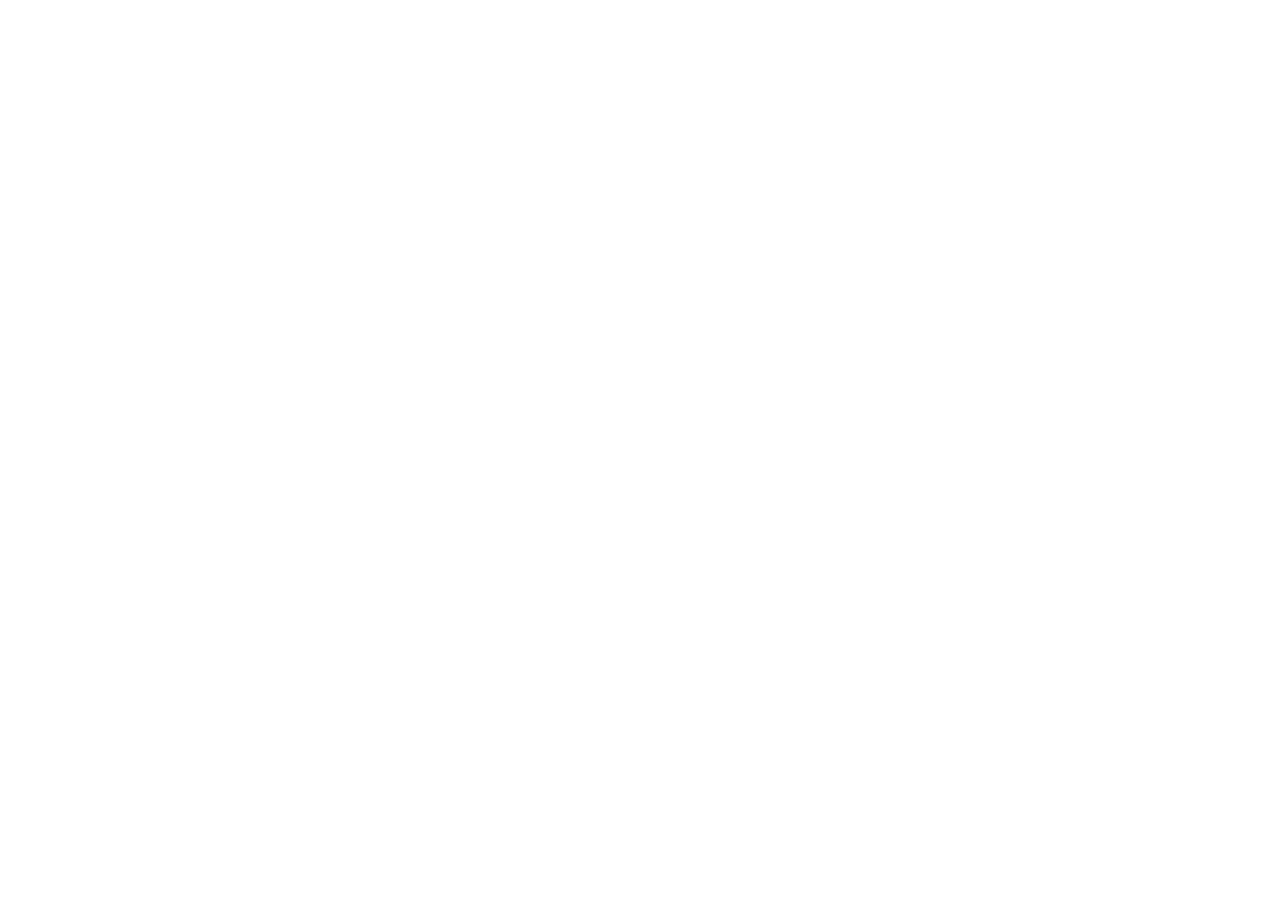
==== index.html @ df71476c "agregando css, fonts y Normalize" ====
<!DOCTYPE html>
<html lang="es">
<head>
    <meta charset="UTF-8">
    <meta name="viewport" content="width=device-width, initial-scale=1.0">
    <title>FrontEnd Store</title>
    <link rel="stylesheet" href="css/normalize.css">
    <link rel="preconnect" href="https://fonts.googleapis.com">
    <link rel="preconnect" href="https://fonts.gstatic.com" crossorigin>
    <link href="https://fonts.googleapis.com/css2?family=Krub&family=Staatliches&display=swap" rel="stylesheet">
    <link rel="initial-scale" href="css/style.css">
</head>
<body>
    
</body>
</html>
---- css/style.css ----
:root {
    --primario: #9C27B0;
    --primariooscuro: #89119D;
    --secundario: #FFCE00;
    --secundarioOscuro: rgb(233,287,2);
    --blanco: #FFF;
    --negro: #000;

    --fuentePrincipal: "Staaliches", cursive;
}
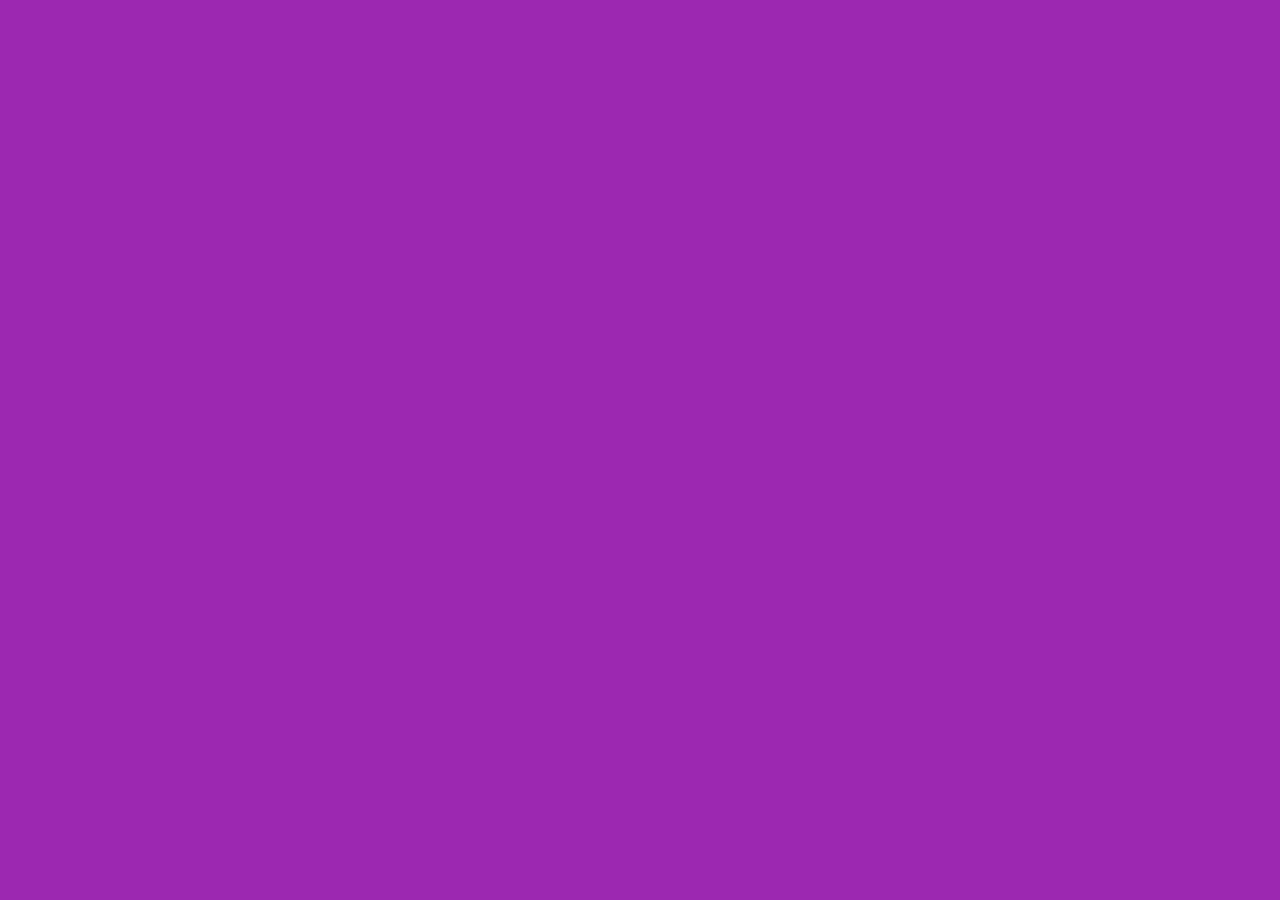
==== commit 7dc765ee: "Agregando globales" ====
--- a/index.html
+++ b/index.html
@@ -8,7 +8,7 @@
     <link rel="preconnect" href="https://fonts.googleapis.com">
     <link rel="preconnect" href="https://fonts.gstatic.com" crossorigin>
     <link href="https://fonts.googleapis.com/css2?family=Krub&family=Staatliches&display=swap" rel="stylesheet">
-    <link rel="initial-scale" href="css/style.css">
+    <link rel="stylesheet" href="css/style.css">
 </head>
 <body>
     
--- a/css/style.css
+++ b/css/style.css
@@ -7,4 +7,46 @@
     --negro: #000;
 
     --fuentePrincipal: "Staaliches", cursive;
+}
+html {
+    box-sizing: border-box;
+    font-size: 62.5%;
+}
+*, *:before, *:after {
+    box-sizing: inherit;
+}
+/* GLOBALES */
+body {
+    background-color: var(--primario);
+    font-size: 1.6rem;
+    line-height: 1.5;
+}
+p {
+    font-size: 1.8rem;
+    font-family: Arial, Helvetica, sans-serif;
+    color: var(--blanco);
+}
+a {
+    text-decoration: none;
+}
+img {
+    width: 100%;
+}
+.contenedor {
+    max-width: 120rem;
+    margin: 0 auto;
+}
+h1, h2, h3 {
+    text-align: center;
+    color: var(--secundario);
+    font-family: var(--fuentePrincipal);
+}
+h1 {
+    font-size: 4rem;
+}
+h2 {
+    font-size: 3.2rem;
+}
+h3 {
+    font-size: 2.4rem;
 }
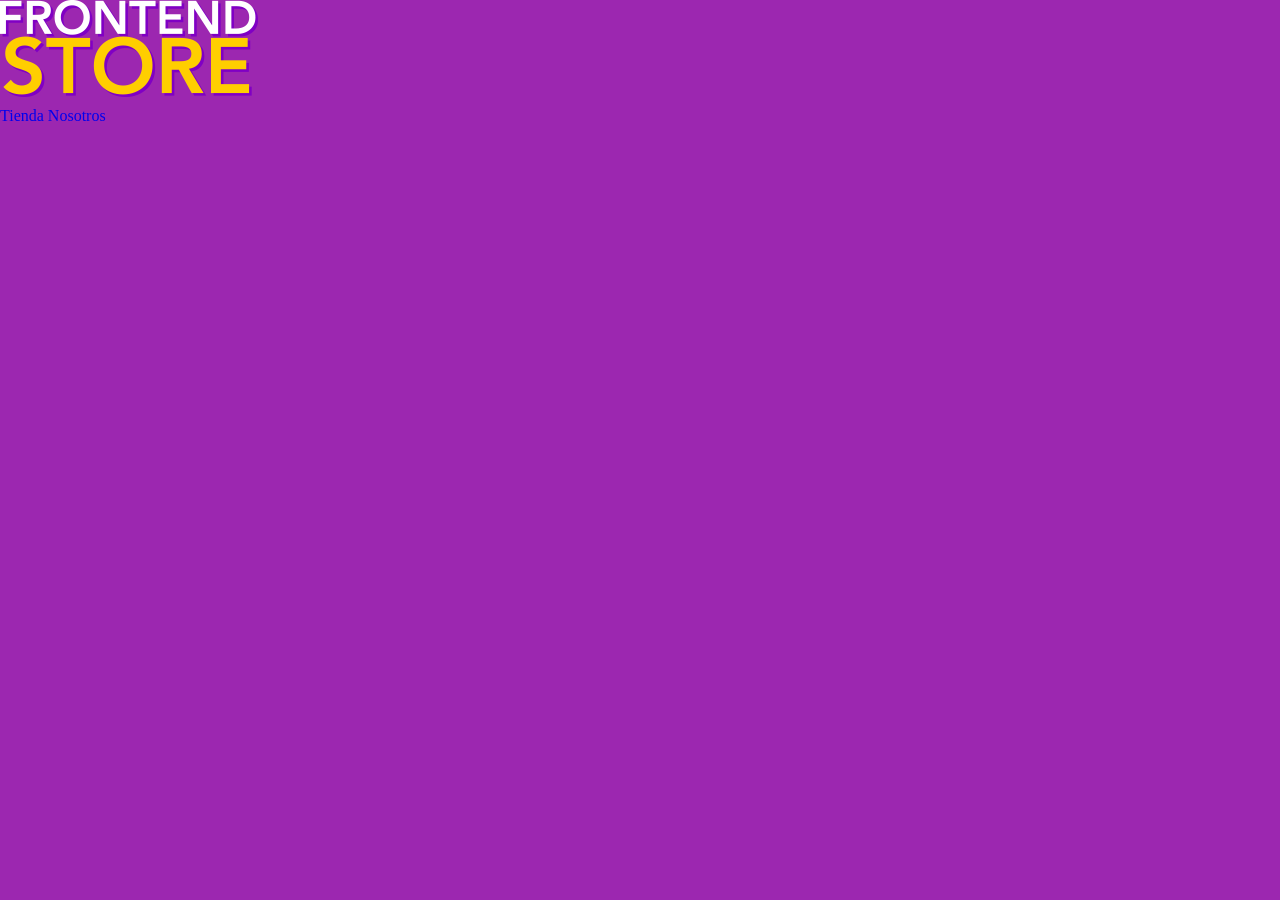
==== commit 1f734ad3: "Agregando logo y navegacion" ====
--- a/index.html
+++ b/index.html
@@ -11,6 +11,15 @@
     <link rel="stylesheet" href="css/style.css">
 </head>
 <body>
+    <header>
+        <a href="index.html">
+            <img src="img/logo.png" alt="logotipo">
+        </a>
+    </header>
+    <nav>
+        <a href="#">Tienda</a>
+        <a href="#">Nosotros</a>
+    </nav>
     
 </body>
 </html>
--- a/css/style.css
+++ b/css/style.css
@@ -30,7 +30,7 @@
     text-decoration: none;
 }
 img {
-    width: 100%;
+    max-width: 100%;
 }
 .contenedor {
     max-width: 120rem;
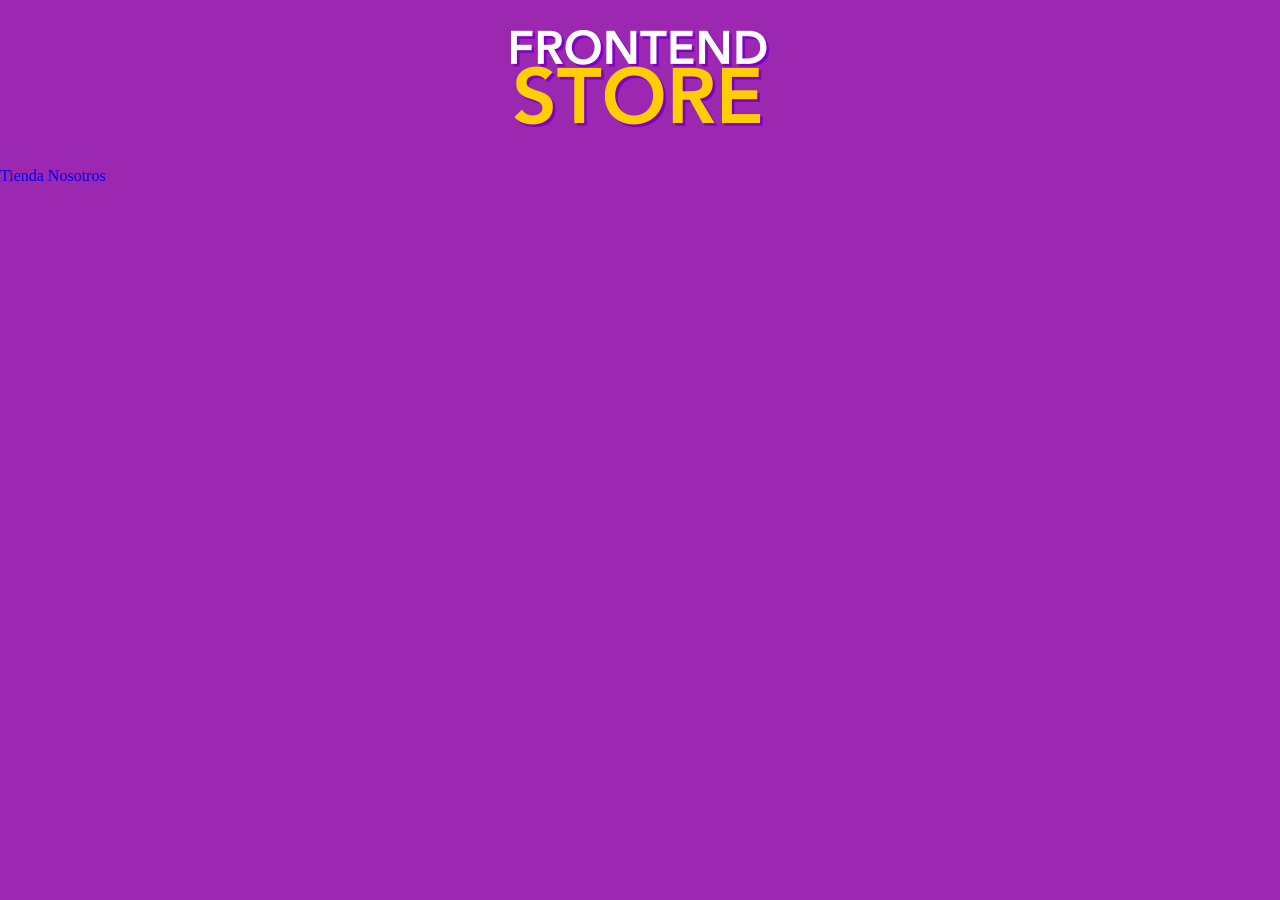
==== commit 84b6bdbf: "Centrando logo" ====
--- a/index.html
+++ b/index.html
@@ -11,9 +11,9 @@
     <link rel="stylesheet" href="css/style.css">
 </head>
 <body>
-    <header>
+    <header class="header">
         <a href="index.html">
-            <img src="img/logo.png" alt="logotipo">
+            <img  class="header__logo" src="img/logo.png" alt="logotipo">
         </a>
     </header>
     <nav>
--- a/css/style.css
+++ b/css/style.css
@@ -49,4 +49,13 @@
 }
 h3 {
     font-size: 2.4rem;
+}
+/* HEADER  */
+.header  {
+    display: flex;
+    justify-content: center;
+    
+}
+.header__logo {
+    margin: 3rem 0;
 }
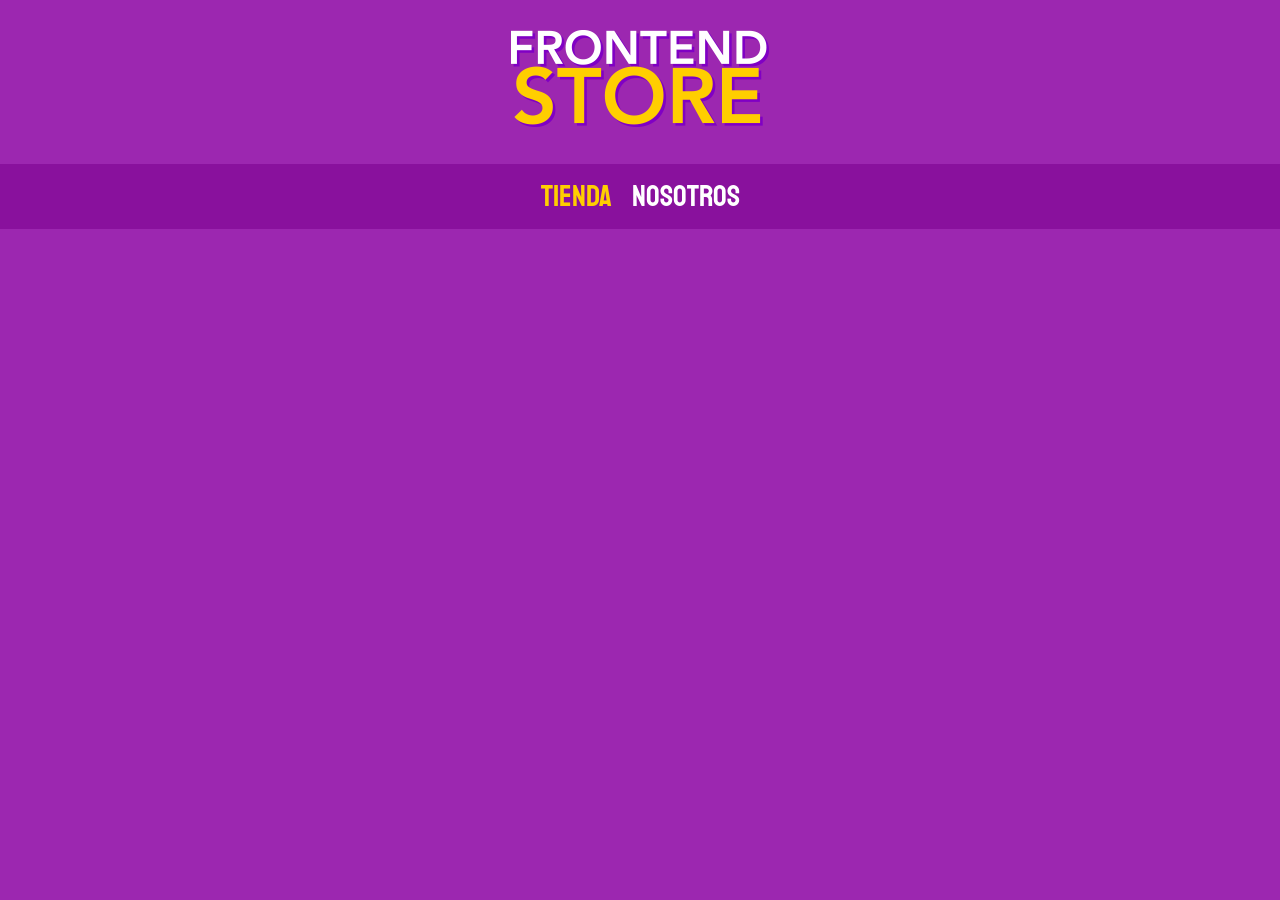
==== commit 82571b20: "Agregando nav con hover activo" ====
--- a/index.html
+++ b/index.html
@@ -16,9 +16,9 @@
             <img  class="header__logo" src="img/logo.png" alt="logotipo">
         </a>
     </header>
-    <nav>
-        <a href="#">Tienda</a>
-        <a href="#">Nosotros</a>
+    <nav class="navegacion">
+        <a class="navegacion__enlace navegacion__enlace__activo" href="#">Tienda</a>
+        <a class="navegacion__enlace" href="#">Nosotros</a>
     </nav>
     
 </body>
--- a/css/style.css
+++ b/css/style.css
@@ -6,7 +6,7 @@
     --blanco: #FFF;
     --negro: #000;
 
-    --fuentePrincipal: "Staaliches", cursive;
+    --fuentePrincipal:'Staatliches', cursive;
 }
 html {
     box-sizing: border-box;
@@ -53,9 +53,24 @@
 /* HEADER  */
 .header  {
     display: flex;
-    justify-content: center;
-    
+    justify-content: center;    
 }
 .header__logo {
     margin: 3rem 0;
-}+}
+.navegacion { 
+    background-color: var(--primariooscuro);
+    padding: 1rem 0;
+    display: flex;
+    justify-content: center;
+    gap: 2rem;
+}
+.navegacion__enlace {
+    font-family: var(--fuentePrincipal);
+    color: var(--blanco);
+    font-size: 3rem;
+}
+.navegacion__enlace__activo,
+.navegacion__enlace:hover {
+    color: var(--secundario);
+}
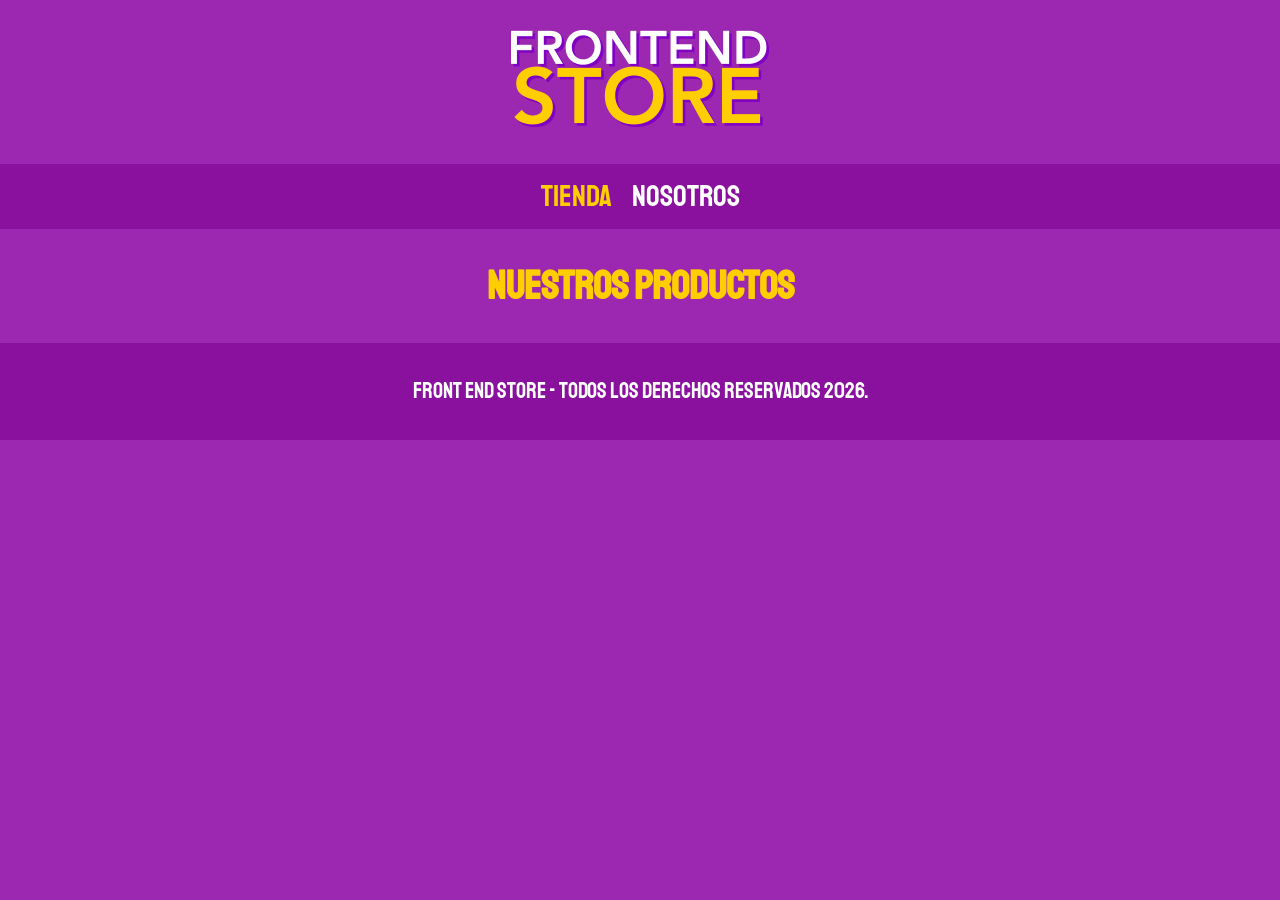
==== commit 4bdc9b8b: "creacion de paginas nosotros, productos" ====
--- a/index.html
+++ b/index.html
@@ -17,9 +17,16 @@
         </a>
     </header>
     <nav class="navegacion">
-        <a class="navegacion__enlace navegacion__enlace__activo" href="#">Tienda</a>
-        <a class="navegacion__enlace" href="#">Nosotros</a>
+        <a class="navegacion__enlace navegacion__enlace__activo" href="index.html">Tienda</a>
+        <a class="navegacion__enlace" href="nosotros.html">Nosotros</a>
     </nav>
-    
+
+    <main class="contenedor">
+        <h1>Nuestros Productos</h1>
+    </main>
+
+    <footer class="footer">
+        <p class="footer__texto">Front End Store - Todos los derechos reservados 2026.</p>
+    </footer>
 </body>
 </html>
--- a/css/style.css
+++ b/css/style.css
@@ -58,6 +58,18 @@
 .header__logo {
     margin: 3rem 0;
 }
+/* FOOTER */
+.footer {
+    background-color: var(--primariooscuro) ;
+    padding: 1rem 0;
+    margin-top: 2rem;
+}
+.footer__texto {
+    font-family: var(--fuentePrincipal);
+    text-align: center;
+    font-size: 2.2rem;
+}
+/* NAVEGACION */
 .navegacion { 
     background-color: var(--primariooscuro);
     padding: 1rem 0;
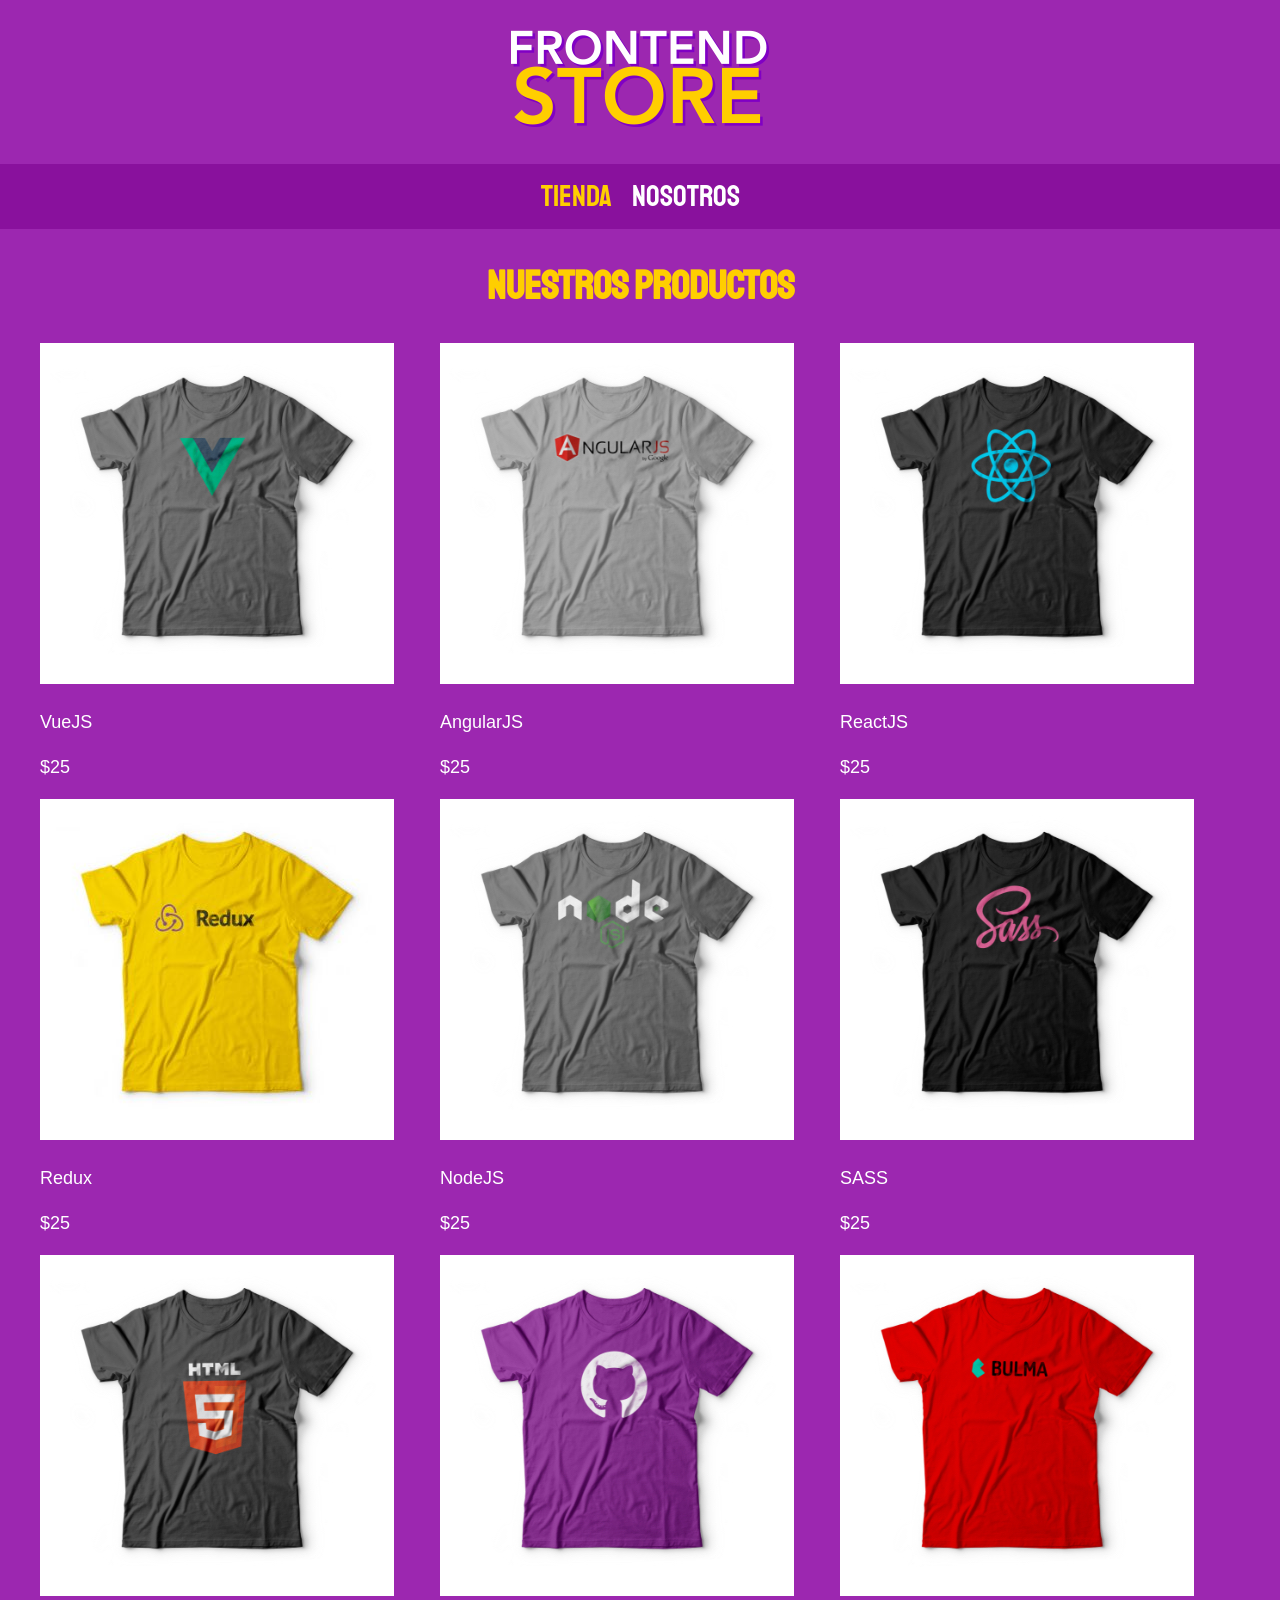
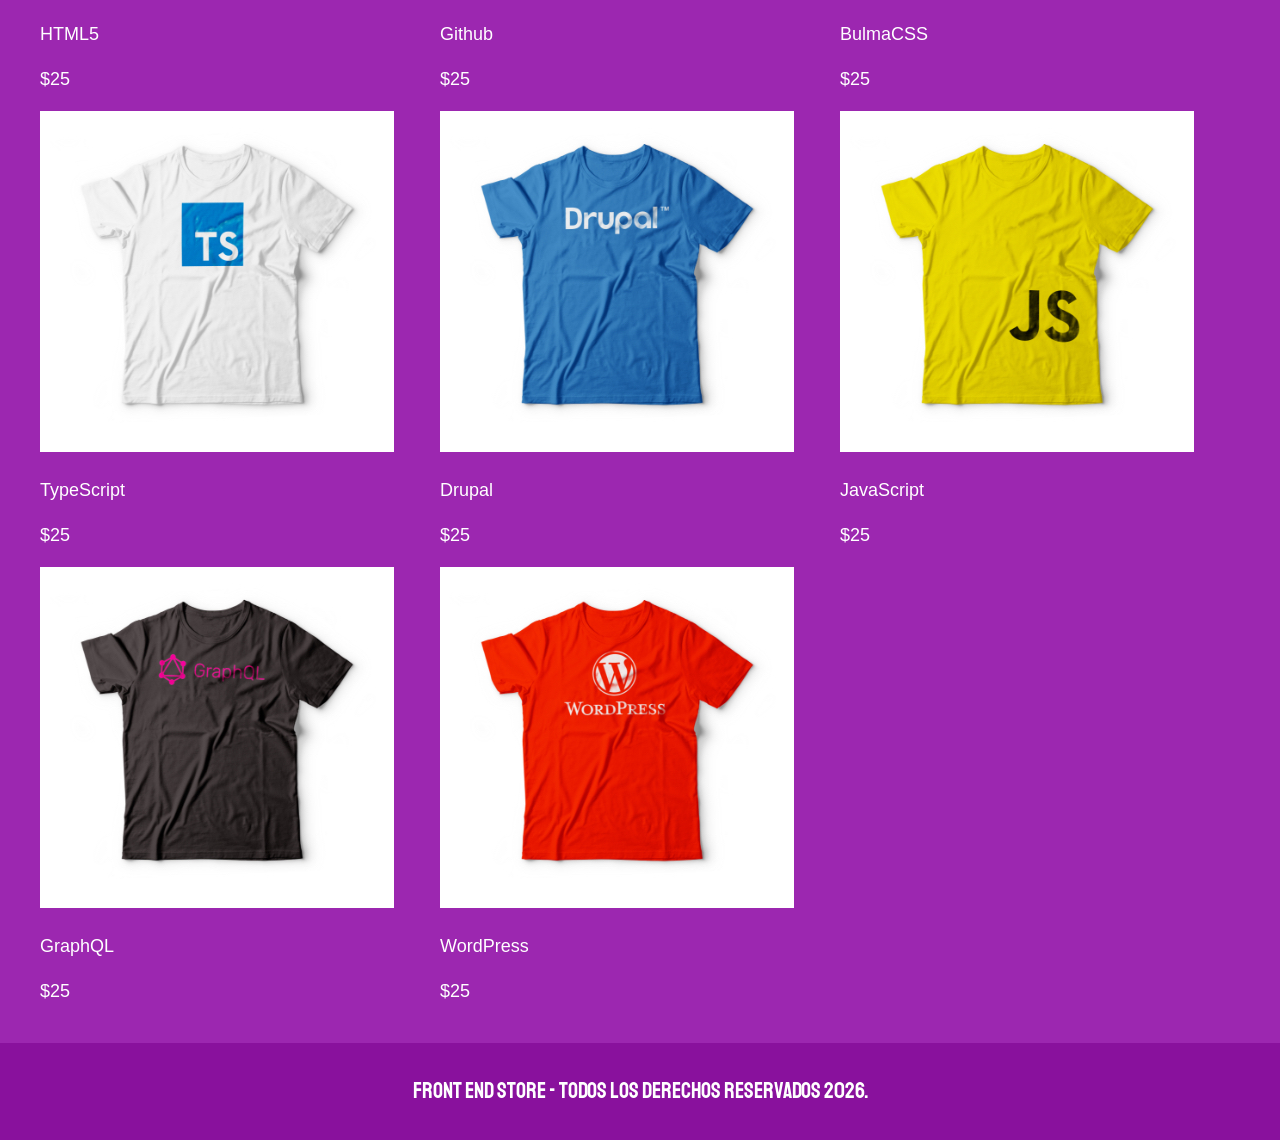
==== commit fb1cc2fa: "Agregando poleras - leve modificacion del grid, formato más conveniende de tienda" ====
--- a/index.html
+++ b/index.html
@@ -23,6 +23,135 @@
 
     <main class="contenedor">
         <h1>Nuestros Productos</h1>
+
+            <div class="grid">
+                <div class="producto">
+                    <a href="productos.html">
+                        <img class="producto__imagen" src="img/1.jpg" alt="imagen camisa">
+                        <div class="producto__informacion">
+                            <p class="producto__nombre">VueJS</p>
+                            <p class="producto__precio">$25</p>
+                        </div>
+                    </a>
+                </div> <!--FIN PRODUCTO-->
+                <div class="producto">
+                    <a href="productos.html">
+                        <img class="producto__imagen" src="img/2.jpg" alt="imagen camisa">
+                        <div class="producto__informacion">
+                            <p class="producto__nombre">AngularJS</p>
+                            <p class="producto__precio">$25</p>
+                        </div>
+                    </a>
+                </div> <!--FIN PRODUCTO-->
+                    <div class="producto">
+                    <a href="productos.html">
+                        <img class="producto__imagen" src="img/3.jpg" alt="imagen camisa">
+                        <div class="producto__informacion">
+                            <p class="producto__nombre">ReactJS</p>
+                            <p class="producto__precio">$25</p>
+                        </div>
+                    </a>
+                </div> <!--FIN PRODUCTO-->
+                                    <div class="producto">
+                    <a href="productos.html">
+                        <img class="producto__imagen" src="img/4.jpg" alt="imagen camisa">
+                        <div class="producto__informacion">
+                            <p class="producto__nombre">Redux</p>
+                            <p class="producto__precio">$25</p>
+                        </div>
+                    </a>
+                </div> <!--FIN PRODUCTO-->
+                                    <div class="producto">
+                    <a href="productos.html">
+                        <img class="producto__imagen" src="img/5.jpg" alt="imagen camisa">
+                        <div class="producto__informacion">
+                            <p class="producto__nombre">NodeJS</p>
+                            <p class="producto__precio">$25</p>
+                        </div>
+                    </a>
+                </div> <!--FIN PRODUCTO-->
+                                    <div class="producto">
+                    <a href="productos.html">
+                        <img class="producto__imagen" src="img/6.jpg" alt="imagen camisa">
+                        <div class="producto__informacion">
+                            <p class="producto__nombre">SASS</p>
+                            <p class="producto__precio">$25</p>
+                        </div>
+                    </a>
+                </div> <!--FIN PRODUCTO-->
+                                    <div class="producto">
+                    <a href="productos.html">
+                        <img class="producto__imagen" src="img/7.jpg" alt="imagen camisa">
+                        <div class="producto__informacion">
+                            <p class="producto__nombre">HTML5</p>
+                            <p class="producto__precio">$25</p>
+                        </div>
+                    </a>
+                </div> <!--FIN PRODUCTO-->
+                                    <div class="producto">
+                    <a href="productos.html">
+                        <img class="producto__imagen" src="img/8.jpg" alt="imagen camisa">
+                        <div class="producto__informacion">
+                            <p class="producto__nombre">Github</p>
+                            <p class="producto__precio">$25</p>
+                        </div>
+                    </a>
+                </div> <!--FIN PRODUCTO-->
+                                    <div class="producto">
+                    <a href="productos.html">
+                        <img class="producto__imagen" src="img/9.jpg" alt="imagen camisa">
+                        <div class="producto__informacion">
+                            <p class="producto__nombre">BulmaCSS</p>
+                            <p class="producto__precio">$25</p>
+                        </div>
+                    </a>
+                </div> <!--FIN PRODUCTO-->
+                                    <div class="producto">
+                    <a href="productos.html">
+                        <img class="producto__imagen" src="img/10.jpg" alt="imagen camisa">
+                        <div class="producto__informacion">
+                            <p class="producto__nombre">TypeScript</p>
+                            <p class="producto__precio">$25</p>
+                        </div>
+                    </a>
+                </div> <!--FIN PRODUCTO-->
+                                    <div class="producto">
+                    <a href="productos.html">
+                        <img class="producto__imagen" src="img/11.jpg" alt="imagen camisa">
+                        <div class="producto__informacion">
+                            <p class="producto__nombre">Drupal</p>
+                            <p class="producto__precio">$25</p>
+                        </div>
+                    </a>
+                </div> <!--FIN PRODUCTO-->
+                                    <div class="producto">
+                    <a href="productos.html">
+                        <img class="producto__imagen" src="img/12.jpg" alt="imagen camisa">
+                        <div class="producto__informacion">
+                            <p class="producto__nombre">JavaScript</p>
+                            <p class="producto__precio">$25</p>
+                        </div>
+                    </a>
+                </div> <!--FIN PRODUCTO-->
+                                    <div class="producto">
+                    <a href="productos.html">
+                        <img class="producto__imagen" src="img/13.jpg" alt="imagen camisa">
+                        <div class="producto__informacion">
+                            <p class="producto__nombre">GraphQL</p>
+                            <p class="producto__precio">$25</p>
+                        </div>
+                    </a>
+                </div> <!--FIN PRODUCTO-->
+                                    <div class="producto">
+                    <a href="productos.html">
+                        <img class="producto__imagen" src="img/14.jpg" alt="imagen camisa">
+                        <div class="producto__informacion">
+                            <p class="producto__nombre">WordPress</p>
+                            <p class="producto__precio">$25</p>
+                        </div>
+                    </a>
+                </div> <!--FIN PRODUCTO-->
+            </div>
     </main>
 
     <footer class="footer">
--- a/css/style.css
+++ b/css/style.css
@@ -86,3 +86,29 @@
 .navegacion__enlace:hover {
     color: var(--secundario);
 }
+/* GRID */
+.grid {
+    display: grid;
+    grid-template-columns: repeat(2, 1fr);
+}
+@media (min-width: 768px) {
+   .grid {
+    grid-template-columns: repeat(3, 1fr);
+   }
+}
+/* PRODUCTOS */
+.producto {
+
+}
+.producto__imagen {
+
+}
+.producto__informacion {
+
+}
+.producto__nombre {
+
+}
+.producto__precio {
+    
+}
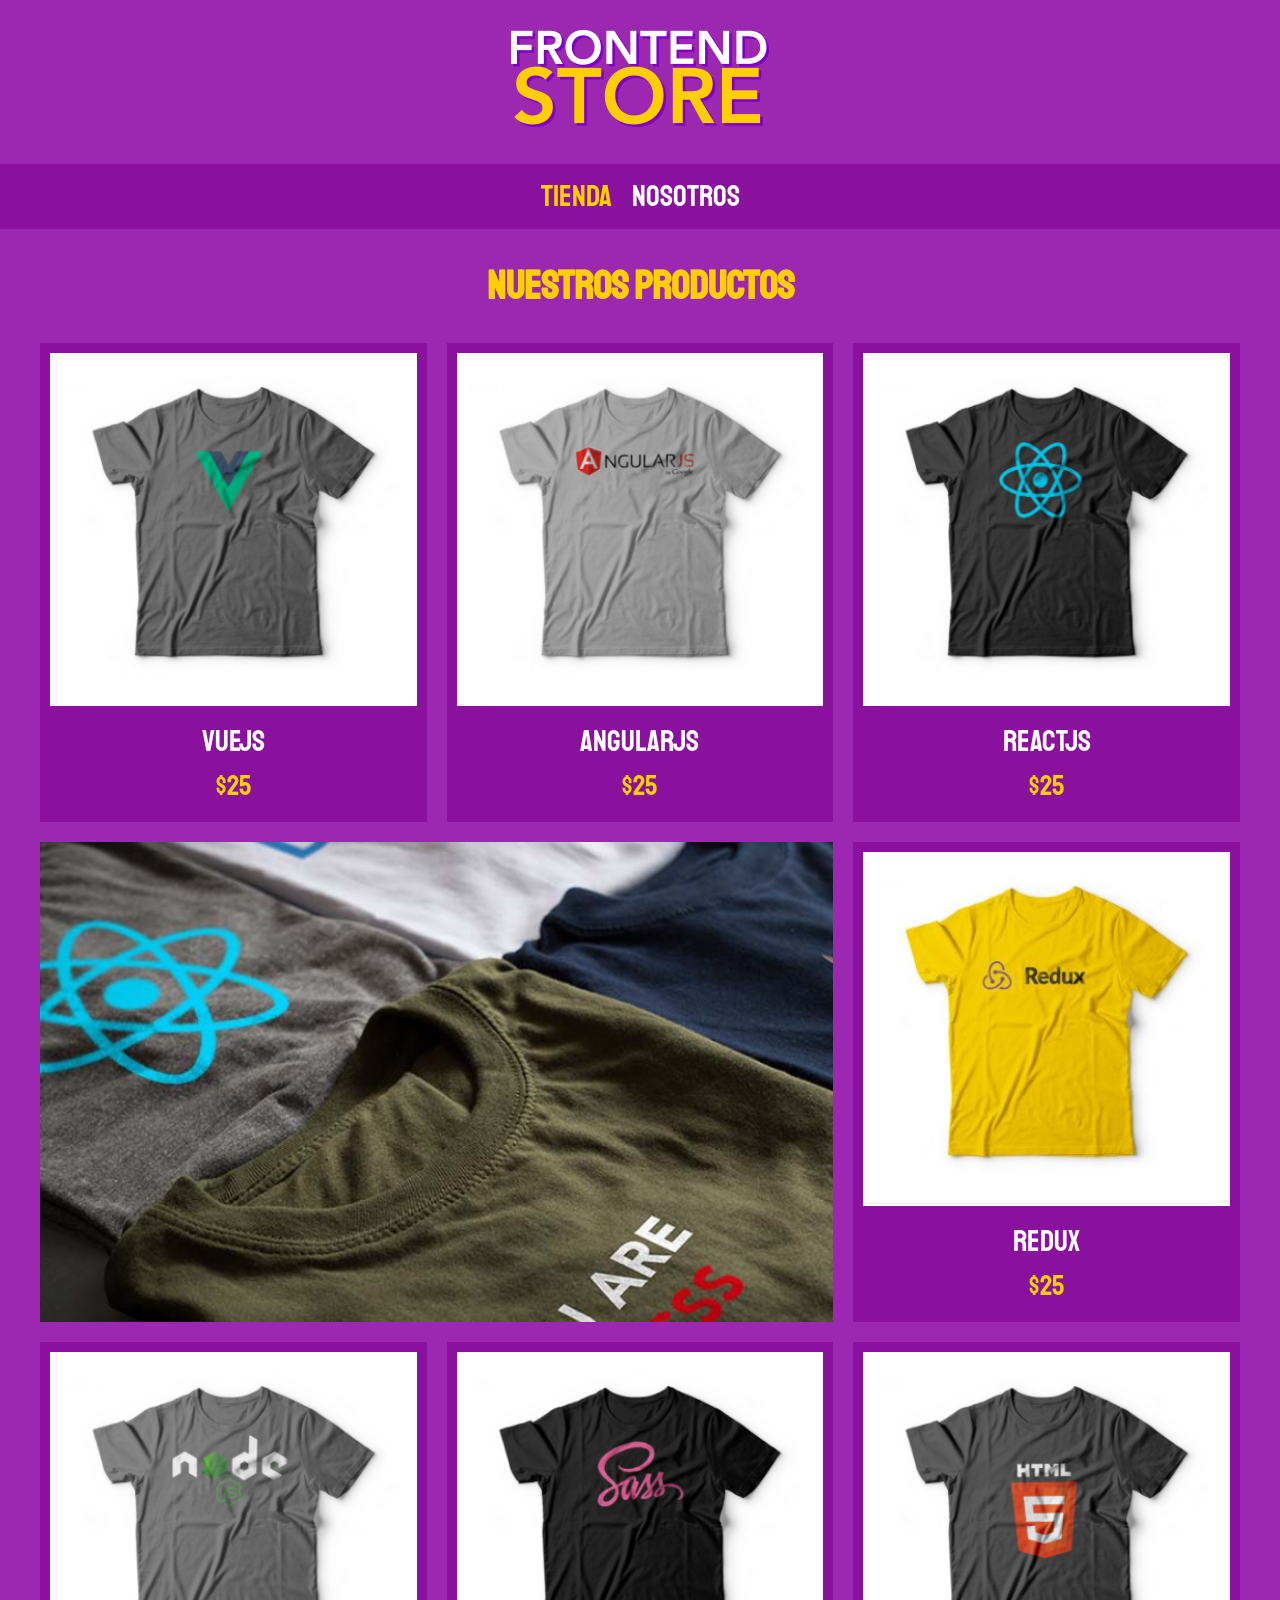
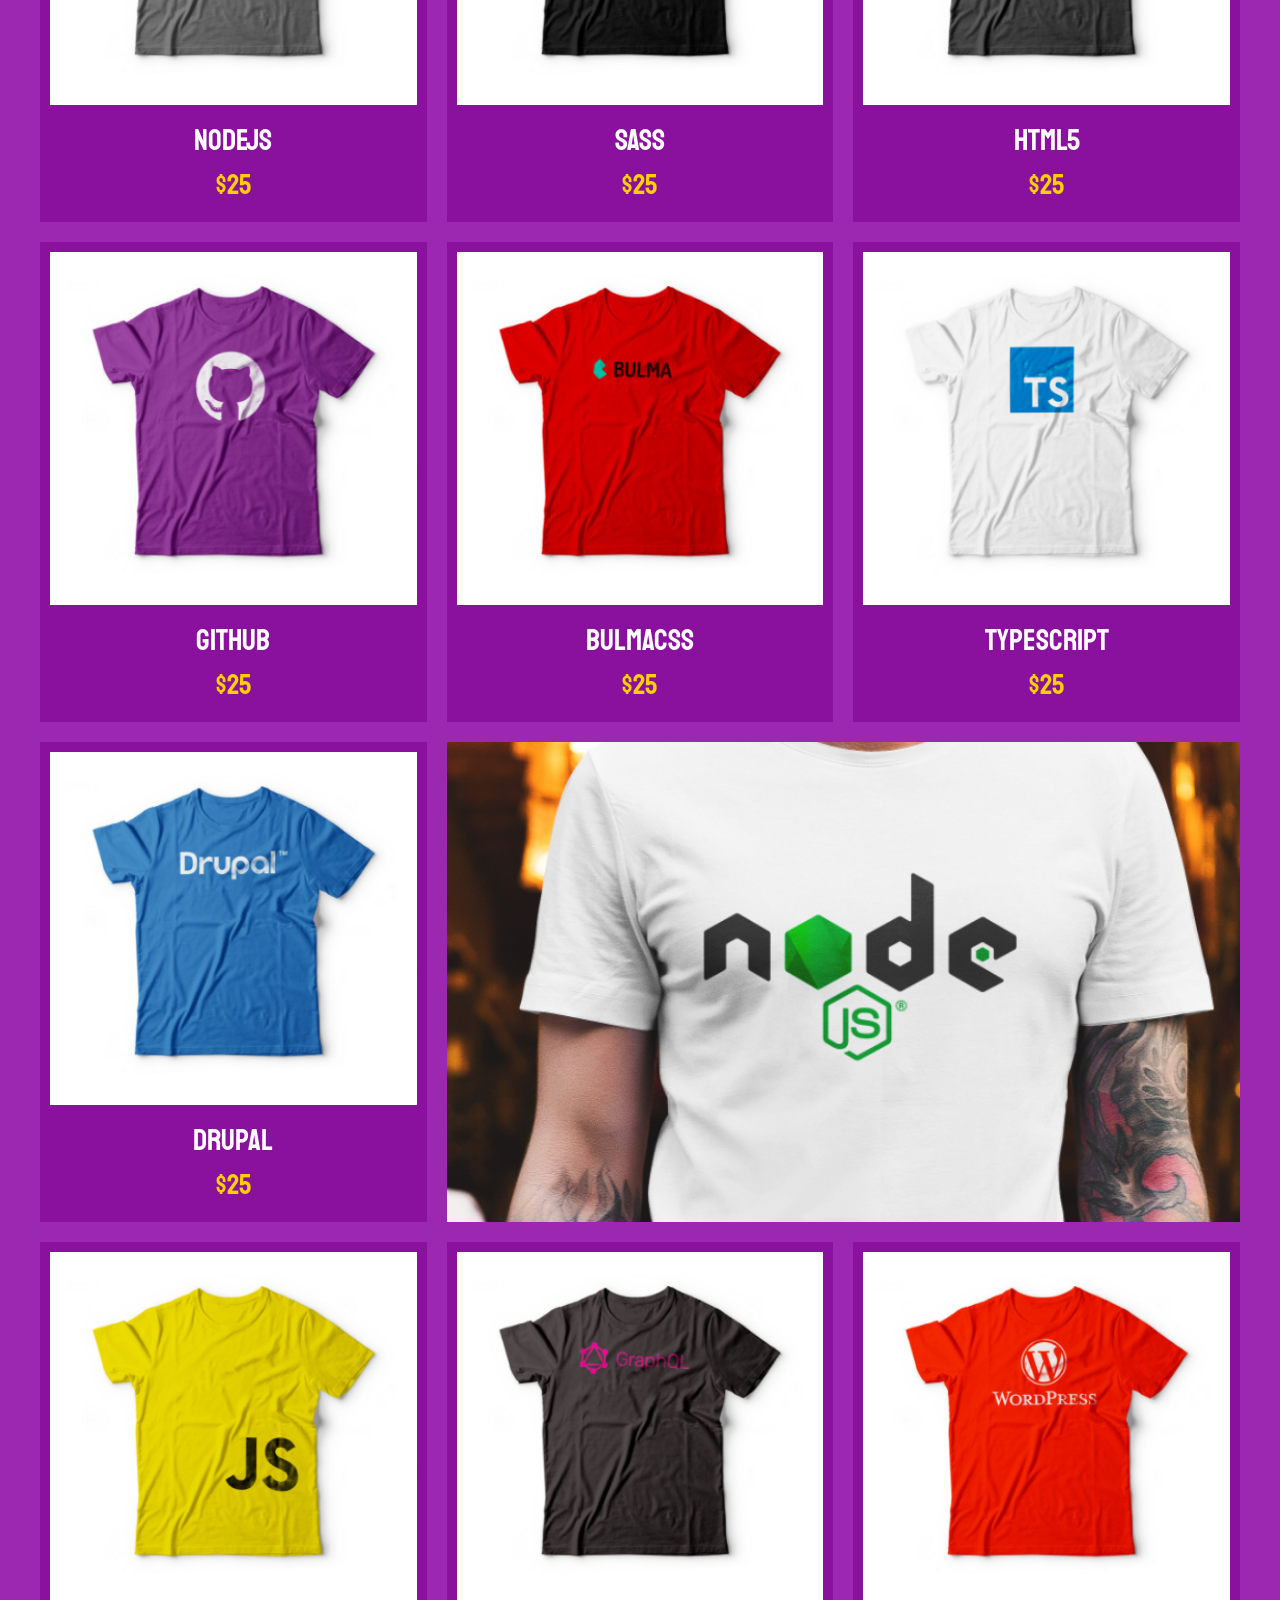
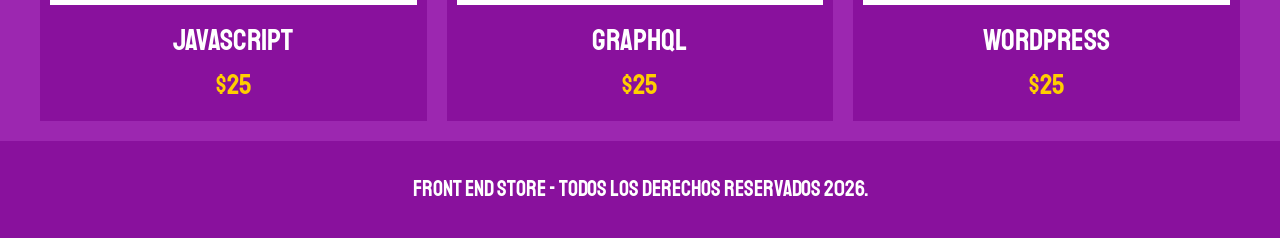
==== commit fa751ced: "Arreglo del grid y vista de los productos" ====
--- a/index.html
+++ b/index.html
@@ -151,6 +151,8 @@
                         </div>
                     </a>
                 </div> <!--FIN PRODUCTO-->
+                <div class="grafico grafico--camisas"></div>
+                <div class="grafico grafico--node"></div>
             </div>
     </main>
 
--- a/css/style.css
+++ b/css/style.css
@@ -90,6 +90,7 @@
 .grid {
     display: grid;
     grid-template-columns: repeat(2, 1fr);
+    gap: 2rem;
 }
 @media (min-width: 768px) {
    .grid {
@@ -98,17 +99,47 @@
 }
 /* PRODUCTOS */
 .producto {
-
+    background-color: var(--primariooscuro);
+    padding: 1rem;
 }
 .producto__imagen {
-
-}
-.producto__informacion {
-
+    width: 100%;
 }
 .producto__nombre {
-
+    font-size: 3rem;
 }
 .producto__precio {
+    font-size: 2.8rem;
+    color: var(--secundario);
+}
+.producto__nombre,
+.producto__precio {
+    font-family: var(--fuentePrincipal);
+    margin: 1rem 0;
+    text-align: center;
+    line-height: 1.2;
+}
+.grafico {
+    min-height: 30rem;
+    background-repeat: no-repeat;
+    background-size: cover;
+}
+.grafico--camisas {
+    grid-row: 2 / 3 ;
+    grid-column: 1 / 3;
+    background-image: url(../img/grafico1.jpg);
+    border-image-repeat: none;
     
-}+}
+.grafico--node {
+    grid-column: 1 / 3;
+    grid-row: 8 / 9;
+    background-image: url(../img/grafico2.jpg);
+    
+}
+@media (min-width: 768px) {
+    .grafico--node {
+    grid-row: 5 / 6;
+    grid-column: 2 / 4;
+}
+}
